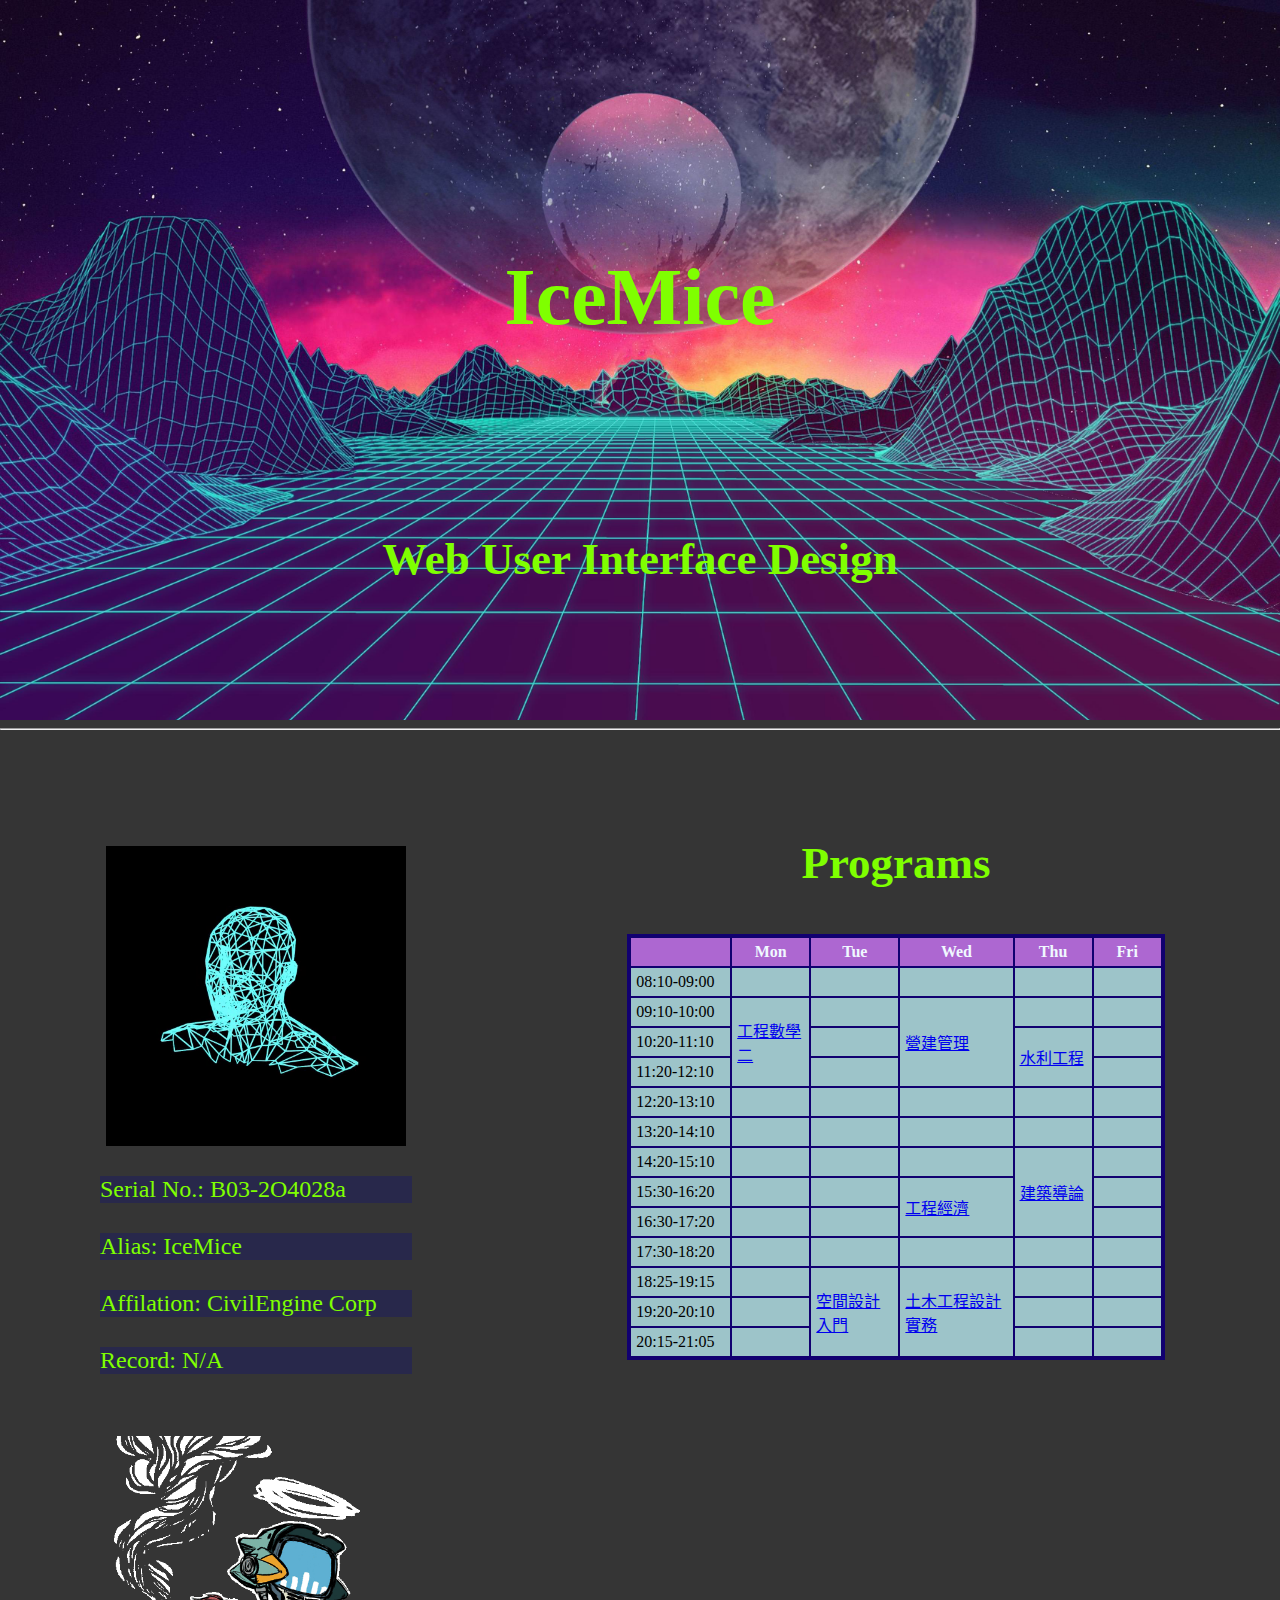
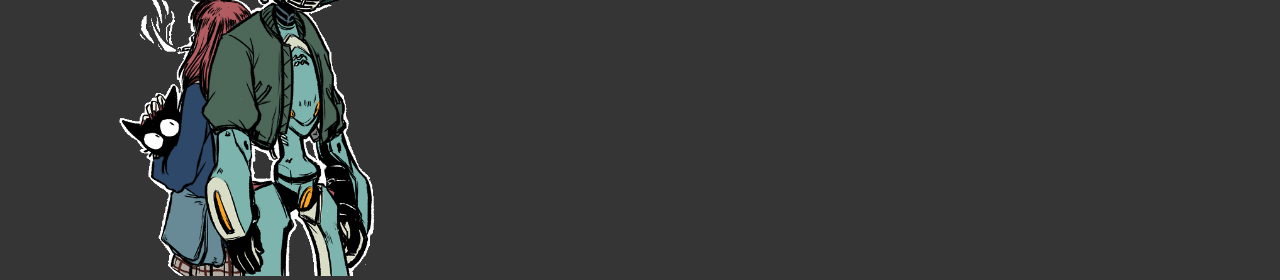
==== hw3.html @ 60d66d39 "Add files via upload" ====
<!DOCTYPE html>
<html lang="zh-TW">
<head>
    <meta charset="UTF-8">
    <meta name="viewport" content="width=device-width, initial-scale=1.0">
    <meta http-equiv="X-UA-Compatible" content="ie=edge">
    <title>IceMice's Homepage</title>
    <link rel="stylesheet" href="hw3_CSS.css">
</head>

<body>
    <header style="background-image:url('outrun.jpg'); background-size: 100% auto; background-repeat: no-repeat;">
        <br><br><br><br><br><br><br><br><br><br><br><br><br><br>
        <h1>IceMice<br><br></h1>
        <br><br><br>
        <h3>Web User Interface Design</h3>
        <br><br><br><br><br>
    </header>
    <hr><br><br><br>

    <article>
        <br><br><br>
        <img src="giphy.gif" class="center" style="width:300px">
       
        <p>Serial No.: B03-2O4028a</p>
        <p>Alias: IceMice</p>
        <p>Affilation: CivilEngine Corp</p>
        <p>Record: N/A</p>
    </article>

    <section>
        <h3>Programs</h3>
            <table class="centertable">
            <tr>
                <th style="width: 19%;"></th>
                <th>Mon</th>
                <th>Tue</th>
                <th>Wed</th>
                <th style="width: 14.9%;">Thu</th>
                <th style="width: 13%;">Fri</th>
            </tr>       
            <tr>
                <td>08:10-09:00</td>
                <td></td><td></td><td></td><td></td><td></td>
            </tr>
            <tr>
                <td>09:10-10:00</td>
                <td id="t1" rowspan="3"><a href="https://goo.gl/YYxAJG" target="_blank">工程數學二</a></td>
                <td></td>
                <td id="t1" rowspan="3"><a href="https://goo.gl/F1QVqo" target="_blank">營建管理</a></td>
                <td></td>
                <td></td>
            </tr>
            <tr>
                <td>10:20-11:10</td>
                <td></td>
                <td id="t1" rowspan="2"><a href="https://goo.gl/AoMss3" target="_blank">水利工程</a></td>
                <td></td>
            </tr>
            <tr>
                <td>11:20-12:10</td>
                <td></td>
                
                <td></td>
            </tr>
            <tr>
                <td>12:20-13:10</td>
                <td></td><td></td><td></td><td></td><td></td>
            </tr>
            <tr>
                <td>13:20-14:10</td>
                <td></td><td></td><td></td><td></td><td></td>
            </tr>
            <tr>
                <td>14:20-15:10</td>
                <td></td>
                <td></td>
                <td></td>
                <td id="t1" rowspan="3"><a href="https://goo.gl/7Gx5Qm" target="_blank">建築導論</a></td>
                <td></td>
            </tr>
            <tr>
                <td>15:30-16:20</td>
                <td></td>
                <td></td>
                <td id="t1" rowspan="2"><a href="https://goo.gl/vd1FHY" target="_blank">工程經濟</a></td>
                <td></td>
            </tr>
            <tr>
                <td>16:30-17:20</td>
                <td></td><td></td><td></td>
            </tr>
            <tr>
                <td>17:30-18:20</td>
                <td></td><td></td><td></td><td></td><td></td>
            </tr>
            <tr>
                <td>18:25-19:15</td>
                <td></td>
                <td id="t1" rowspan="3"><a href="https://goo.gl/7nHZct" target="_blank">空間設計入門</a></td>
                <td id="t1" rowspan="3"><a href="https://goo.gl/bXiSBG" target="_blank">土木工程設計實務</a></td>
                <td></td><td></td>
            </tr>
            <tr>
                <td>19:20-20:10</td>
                <td></td><td></td><td></td>
            </tr>
            <tr>
                <td>20:15-21:05</td>
                <td></td><td></td><td></td>
            </tr>
    
    
        </table>
        <br><br>
    </section>
    <article style="padding: 0px 100px">
            <img src="cyberpunk.gif" style="width:300px; background-attachment: fixed">
    </article>
    
</body>
</html>
---- hw3_CSS.css ----
table,th,td{
    margin: 40px;
    font-family: orator std;
    border: 2px solid rgb(17, 0, 112);
    border-collapse: collapse;
    background-color: rgba(176, 224, 230, 0.6);
}
th, td {
    padding: 5px;
}
th{
    color:aliceblue;
    background-color: rgba(215, 57, 255, 0.527);
}
.center {
    display: block;
    margin-left: auto;
    margin-right: auto;
    width: 50%;
}

.centertable {
    display: block;
    margin-left: 15%;
    margin-right: 15%;
    width: auto;
    
}
h1{
    font-size: 80px;
    text-align: center;
    font-family: orator std;
    color: chartreuse;
    margin: 0px;
}
h3{
    font-size: 45px;
    text-align: center;
    font-family: orator std;
    color: chartreuse;
}
body{
    margin: 0px;
    background-color:#353535;
    background-image: url("cityview.jpg");
    background-repeat: no-repeat;
    background-attachment: fixed;
    background-size: 100% auto;
}

#t1:hover{
    background-color: rgba(90, 210, 214, 0.8);
}
#i1{
    padding: 0;
    display: block;
    margin: 0;
    max-height:auto;
    max-width: 100%;
}
header{
    background-attachment: fixed;
    background-color: rgba(0, 0, 0, 0.527);
}

article {
    float: left;
    width: 40%;

   
}
section {
    float: left;
    width: 60%;
    
   
}

@media (max-width: 600px) {
    section, article {
        width: 100%;
        height: auto;
    }
    body{
        background-repeat: no-repeat;
        background-attachment: fixed;
        background-size: auto;
    }
}
p{
    background-color: rgba(37, 37, 83, 0.74);
    color: chartreuse;
    margin: 30px 100px;
    font-family: consolas;
    font-size: 24px;
}
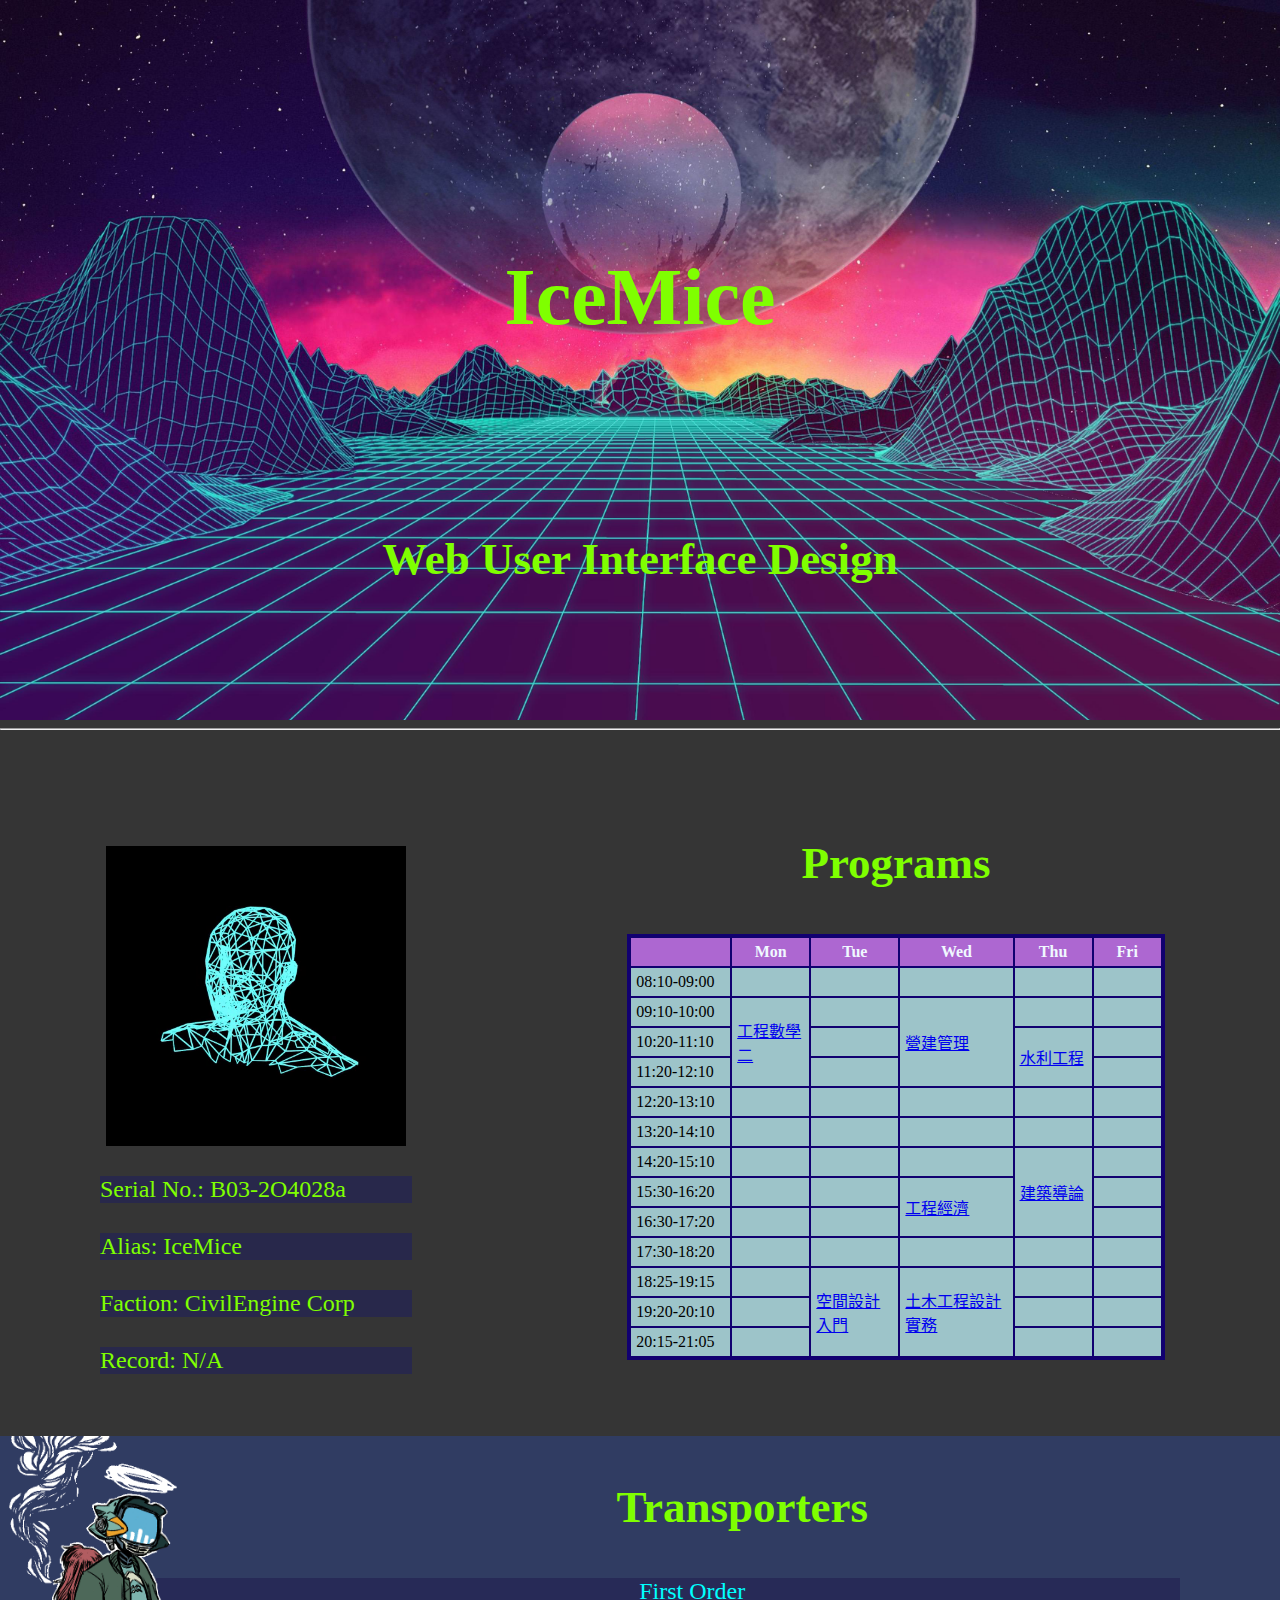
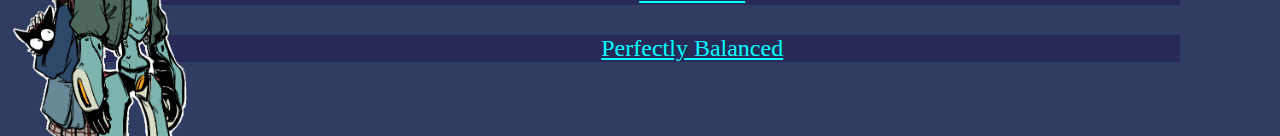
==== commit d10fc56d: "Add files via upload" ====
--- a/hw3.html
+++ b/hw3.html
@@ -18,17 +18,17 @@
     </header>
     <hr><br><br><br>
 
-    <article>
+    <article style="width: 40%">
         <br><br><br>
         <img src="giphy.gif" class="center" style="width:300px">
        
         <p>Serial No.: B03-2O4028a</p>
         <p>Alias: IceMice</p>
-        <p>Affilation: CivilEngine Corp</p>
+        <p>Faction: CivilEngine Corp</p>
         <p>Record: N/A</p>
     </article>
 
-    <section>
+    <article style="width:60%">
         <h3>Programs</h3>
             <table class="centertable">
             <tr>
@@ -113,10 +113,18 @@
     
         </table>
         <br><br>
-    </section>
-    <article style="padding: 0px 100px">
-            <img src="cyberpunk.gif" style="width:300px; background-attachment: fixed">
     </article>
-    
+   
+    <footer>
+        <h4><img src="cyberpunk.gif" style="float:left;height:300px;"></h4>
+        <h3>Transporters</h3>
+        <p style="text-align:center">
+            <a href="http://tr-8r.com/" target="_blank" style="color:aqua">First Order</a>
+        </p>
+        <p style="text-align:center">
+            <a href="http://www.didthanoskill.me/" target="_blank" style="color:aqua">Perfectly Balanced</a>
+        </p>
+        
+    </footer>
 </body>
 </html>--- a/hw3_CSS.css
+++ b/hw3_CSS.css
@@ -39,6 +39,10 @@
     font-family: orator std;
     color: chartreuse;
 }
+h4{
+    margin: 0px;
+    padding: 0px;
+}
 body{
     margin: 0px;
     background-color:#353535;
@@ -65,15 +69,15 @@
 
 article {
     float: left;
-    width: 40%;
+    
+}
 
-   
-}
-section {
+footer{
     float: left;
-    width: 60%;
-    
-   
+    padding: 0px;
+    width: 100%;
+    background-color:#303c62;
+
 }
 
 @media (max-width: 600px) {
@@ -94,3 +98,8 @@
     font-family: consolas;
     font-size: 24px;
 }
+a{
+    text-align: center;
+}
+
+
